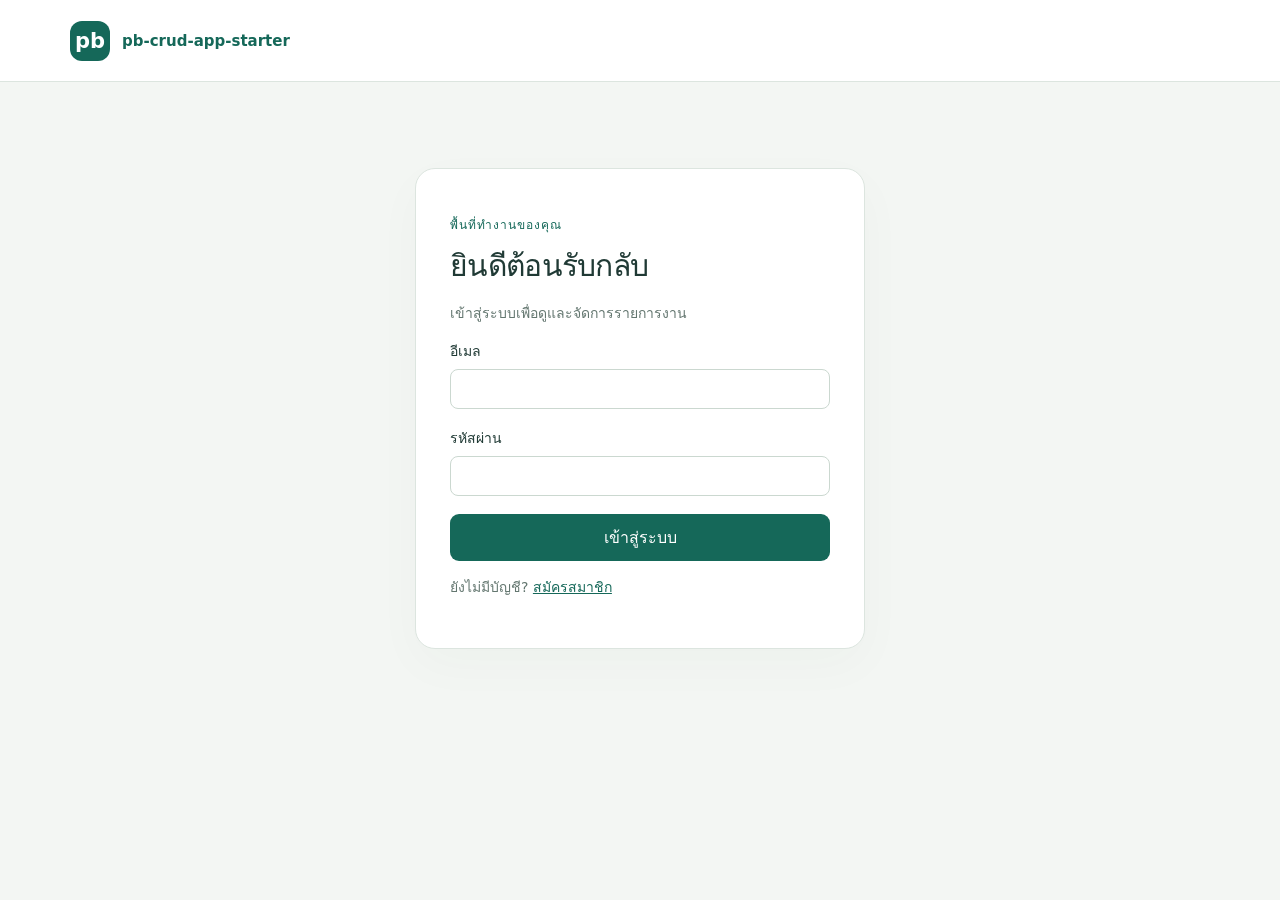
==== public/index.html @ 2cec5b7f "Initial commit" ====
<!doctype html>
<html lang="th">
<head>
  <meta charset="utf-8"><meta name="viewport" content="width=device-width, initial-scale=1">
  <meta name="theme-color" content="#156859"><title>รายการงาน · pb-crud-app-starter</title>
  <link rel="stylesheet" href="styles.css?v=202609191219">
  <script src="config.js?v=202609191219" defer></script>
  <script src="api.js?v=202609191219" defer></script>
  <script src="app.js?v=202609191219" defer></script>
</head>
<body>
  <header class="topbar"><a class="brand" href="./"><span class="mark">pb</span><span data-app-name>pb-crud-app-starter</span></a><div id="account" hidden><span id="account-name"></span><button id="logout" class="quiet">ออกจากระบบ</button></div></header>
  <main>
    <section id="login-panel" class="auth-card">
      <p class="eyebrow">พื้นที่ทำงานของคุณ</p><h1>ยินดีต้อนรับกลับ</h1><p class="muted">เข้าสู่ระบบเพื่อดูและจัดการรายการงาน</p>
      <form id="login-form">
        <label>อีเมล<input name="identity" type="email" autocomplete="username" required></label>
        <label>รหัสผ่าน<input name="password" type="password" autocomplete="current-password" required></label>
        <p id="login-error" class="error" role="alert"></p><button type="submit">เข้าสู่ระบบ</button>
      </form><p class="muted">ยังไม่มีบัญชี? <a href="register.html">สมัครสมาชิก</a></p>
    </section>
    <section id="workspace" hidden>
      <nav aria-label="เมนูหลัก"><button id="items-tab" class="selected" aria-pressed="true">รายการงาน</button><button id="users-tab" class="quiet" aria-pressed="false" hidden>จัดการสมาชิก</button></nav>
      <div class="page-heading"><div><p class="eyebrow">พื้นที่ทำงาน</p><h1 id="page-title">รายการงาน</h1><p id="page-description" class="muted">เก็บรายละเอียด ติดตามสถานะ และจัดการงานในที่เดียว</p></div><button id="add-case-button">+ เพิ่มรายการ</button></div>
      <section class="panel">
        <form id="search-form" class="toolbar" role="search"><label class="search-label"><span class="sr-only">ค้นหา</span><input id="search" type="search" placeholder="ค้นหาชื่อหรือรายละเอียด…" maxlength="200"></label><label id="status-filter-label"><span class="sr-only">สถานะ</span><select id="status-filter"><option value="">ทุกสถานะ</option value="todo">รอดำเนินการ</option><option value="doing">กำลังดำเนินการ</option><option value="done">เสร็จแล้ว</option></select></label><button class="secondary" type="submit">ค้นหา</button></form>
        <p id="list-message" class="list-message" role="status"></p>
        <div id="records" class="records"></div>
        <footer class="pagination"><span id="page-info"></span><div><button id="previous" class="secondary">ก่อนหน้า</button><button id="next" class="secondary">ถัดไป</button></div></footer>
      </section><p id="notice" class="notice" role="status" aria-live="polite"></p>
    </section>
  </main>
  <dialog id="item-dialog" aria-labelledby="item-dialog-title"><form id="item-form">
    <div class="dialog-heading"><h2 id="item-dialog-title">เพิ่มรายการ</h2><button type="button" class="quiet" data-close="item-dialog" aria-label="ปิด">✕</button></div>
    <fieldset id="item-fields"><label>ชื่อรายการ<input name="title" maxlength="200" required></label><div class="form-grid"><label>จำนวน<input name="quantity" type="number" min="0" max="1000000" step="1" value="1" required></label><label>วันที่กำหนด<input name="due_date" type="date" min="0001-01-01" max="9999-12-31" required></label></div><label>สถานะ<select name="status"><option value="todo">รอดำเนินการ</option><option value="doing">กำลังดำเนินการ</option><option value="done">เสร็จแล้ว</option></select></label><label>รายละเอียด<textarea name="description" rows="5" maxlength="4000"></textarea></label></fieldset>
    <p id="item-error" class="error" role="alert"></p><div class="dialog-actions"><button type="button" class="secondary" data-close="item-dialog">ปิด</button><button id="save-item" type="submit">บันทึก</button></div>
  </form></dialog>
  <dialog id="user-dialog" aria-labelledby="user-dialog-title"><form id="user-form"><div class="dialog-heading"><h2 id="user-dialog-title">แก้ไขสมาชิก</h2><button type="button" class="quiet" data-close="user-dialog" aria-label="ปิด">✕</button></div><label>ชื่อที่แสดง<input name="name" maxlength="120" required></label><label>สิทธิ์<select name="role"><option value="viewer">ผู้ชม (viewer)</option><option value="editor">ผู้แก้ไข (editor)</option><option value="admin">ผู้ดูแล (admin)</option></select></label><label class="checkbox"><input name="active" type="checkbox">เปิดใช้งานบัญชี</label><p class="muted">ผู้ดูแลจัดการบัญชีอื่นได้ ส่วนบัญชีของตนเองจัดการผ่าน PocketBase dashboard</p><p id="user-error" class="error" role="alert"></p><div class="dialog-actions"><button type="button" class="secondary" data-close="user-dialog">ยกเลิก</button><button type="submit">บันทึกสมาชิก</button></div></form></dialog>
  <dialog id="delete-dialog" aria-labelledby="delete-title"><form id="delete-form"><h2 id="delete-title">ลบรายการนี้?</h2><p id="delete-name"></p><p class="muted">เมื่อลบแล้วจะไม่สามารถกู้คืนผ่านหน้าเว็บได้</p><p id="delete-error" class="error" role="alert"></p><div class="dialog-actions"><button type="button" class="secondary" data-close="delete-dialog">ยกเลิก</button><button class="danger" type="submit">ยืนยันการลบ</button></div></form></dialog>
</body></html>
---- public/styles.css ----
:root{font-family:"Leelawadee UI",Tahoma,system-ui,sans-serif;color:#203a35;background:#f3f6f3;font-synthesis:none;--green:#156859;--muted:#647770;--line:#dce5df}
*{box-sizing:border-box}body{margin:0}button,input,select,textarea{font:inherit}button,a,input,select,textarea{-webkit-tap-highlight-color:transparent}button{border:1px solid transparent;background:var(--green);color:white;border-radius:9px;padding:10px 17px;cursor:pointer;font-weight:600;min-height:44px}button:hover{filter:brightness(.94)}button:disabled{opacity:.45;cursor:not-allowed}button:focus-visible,a:focus-visible,input:focus-visible,select:focus-visible,textarea:focus-visible{outline:3px solid #69b8a4;outline-offset:3px}a{color:var(--green)}[hidden]{display:none!important}.topbar{background:#fff;border-bottom:1px solid var(--line);min-height:82px;display:flex;justify-content:space-between;align-items:center;gap:20px;padding:16px max(24px,calc((100vw - 1140px)/2))}.brand{display:flex;align-items:center;gap:12px;text-decoration:none;font-weight:700;font-size:15px;overflow-wrap:anywhere}.mark{background:var(--green);color:#fff;display:grid;place-items:center;width:40px;height:40px;border-radius:12px;flex-shrink:0;font-size:21px}.topbar #account{display:flex;align-items:center;gap:18px;font-size:13px}main{max-width:1140px;margin:0 auto;padding:36px 24px 60px}.auth-card{max-width:450px;margin:50px auto;background:white;border:1px solid var(--line);border-radius:20px;padding:34px;box-shadow:0 16px 50px #193e3007}h1{font-size:30px;letter-spacing:-.7px;line-height:1.35;margin:7px 0 10px}h2{font-size:22px;margin:0}.eyebrow{font-size:12px;font-weight:700;color:var(--green);letter-spacing:1px}.muted{color:var(--muted);font-size:14px;line-height:1.8}label{display:flex;flex-direction:column;gap:7px;font-size:14px;font-weight:600}form{display:grid;gap:18px}input,select,textarea{width:100%;min-width:0;border:1px solid #cbd8d0;background:white;border-radius:8px;padding:11px 12px;color:#203a35}textarea{resize:vertical}.error{color:#a32e3d;font-size:14px;line-height:1.6;margin:0}.error:empty{display:none}nav{display:flex;gap:8px;margin-bottom:34px}.quiet{background:transparent;color:var(--muted)}.selected{background:#deede5;color:#155745}.secondary{background:white;border-color:var(--line);color:#30574c}.danger{background:#a6323e}.page-heading{display:flex;justify-content:space-between;align-items:center;gap:24px;margin-bottom:24px}.page-heading p{margin:0}.panel{border:1px solid var(--line);background:white;border-radius:16px;overflow:hidden}.toolbar{display:flex;gap:12px;padding:22px;border-bottom:1px solid var(--line)}.search-label{flex:1}.toolbar select{min-height:44px}.list-message{margin:0;padding:0 22px;color:var(--muted);font-size:14px}.list-message:not(:empty){padding:26px 22px}.record{display:grid;grid-template-columns:minmax(0,1fr) 130px 150px;gap:20px;align-items:center;padding:22px;border-bottom:1px solid #edf1ed}.record:last-child{border-bottom:0}.record-title{font-size:16px;overflow-wrap:anywhere;margin:0 0 8px;font-weight:600}.record-meta{color:var(--muted);font-size:12px;line-height:1.7;overflow-wrap:anywhere}.record-actions{display:flex;gap:6px;justify-content:flex-end}.record-actions button{font-size:12px;padding:7px 11px}.badge{display:inline-block;font-size:12px;border-radius:6px;padding:6px 10px;background:#f0f3f1;color:#4f645b;width:fit-content}.badge.doing{background:#fff1d9;color:#8c611b}.badge.done,.badge.admin{background:#e2f1e9;color:#26654d}.badge.off{background:#f9e5e8;color:#9e3546}.pagination{display:flex;justify-content:space-between;align-items:center;gap:12px;border-top:1px solid var(--line);padding:18px 22px;color:var(--muted);font-size:13px}.pagination>div{display:flex;gap:8px}.notice{color:var(--green);font-size:14px}dialog{width:min(560px,calc(100% - 32px));max-height:calc(100dvh - 32px);border:1px solid var(--line);padding:28px;border-radius:18px;color:inherit;box-shadow:0 30px 100px #102b3c33}dialog::backdrop{background:#153d345c;backdrop-filter:blur(3px)}.dialog-heading,.dialog-actions{display:flex;align-items:center;justify-content:space-between;gap:12px}.dialog-actions{justify-content:flex-end;margin-top:8px}fieldset{display:grid;gap:18px;border:0;padding:0;margin:0;min-width:0}.form-grid{display:grid;grid-template-columns:1fr 1fr;gap:18px}.checkbox{flex-direction:row;align-items:center}.checkbox input{width:18px;height:18px}.sr-only,.honeypot{position:absolute;width:1px;height:1px;overflow:hidden;clip-path:inset(50%);white-space:nowrap}.success{padding:20px;background:#e7f4ec;border-radius:10px;line-height:1.8}
@media(max-width:650px){.topbar{padding:16px;align-items:flex-start;flex-wrap:wrap;gap:12px}.topbar #account{width:100%;justify-content:space-between;gap:8px}main{padding:24px 16px 40px}.auth-card{margin:15px auto;padding:26px 22px}h1{font-size:26px}.page-heading{align-items:flex-start;flex-direction:column;gap:18px}.page-heading>button{width:100%}.toolbar{padding:16px;flex-wrap:wrap;gap:8px}.search-label{flex-basis:100%}.toolbar>label:not(.search-label){flex:1}.record{padding:18px 16px;grid-template-columns:minmax(0,1fr) auto;gap:14px}.record-actions{grid-column:1/-1;justify-content:flex-start}.pagination{padding:16px;flex-wrap:wrap;font-size:12px}.form-grid{grid-template-columns:1fr}dialog{padding:22px}nav{margin-bottom:24px}}
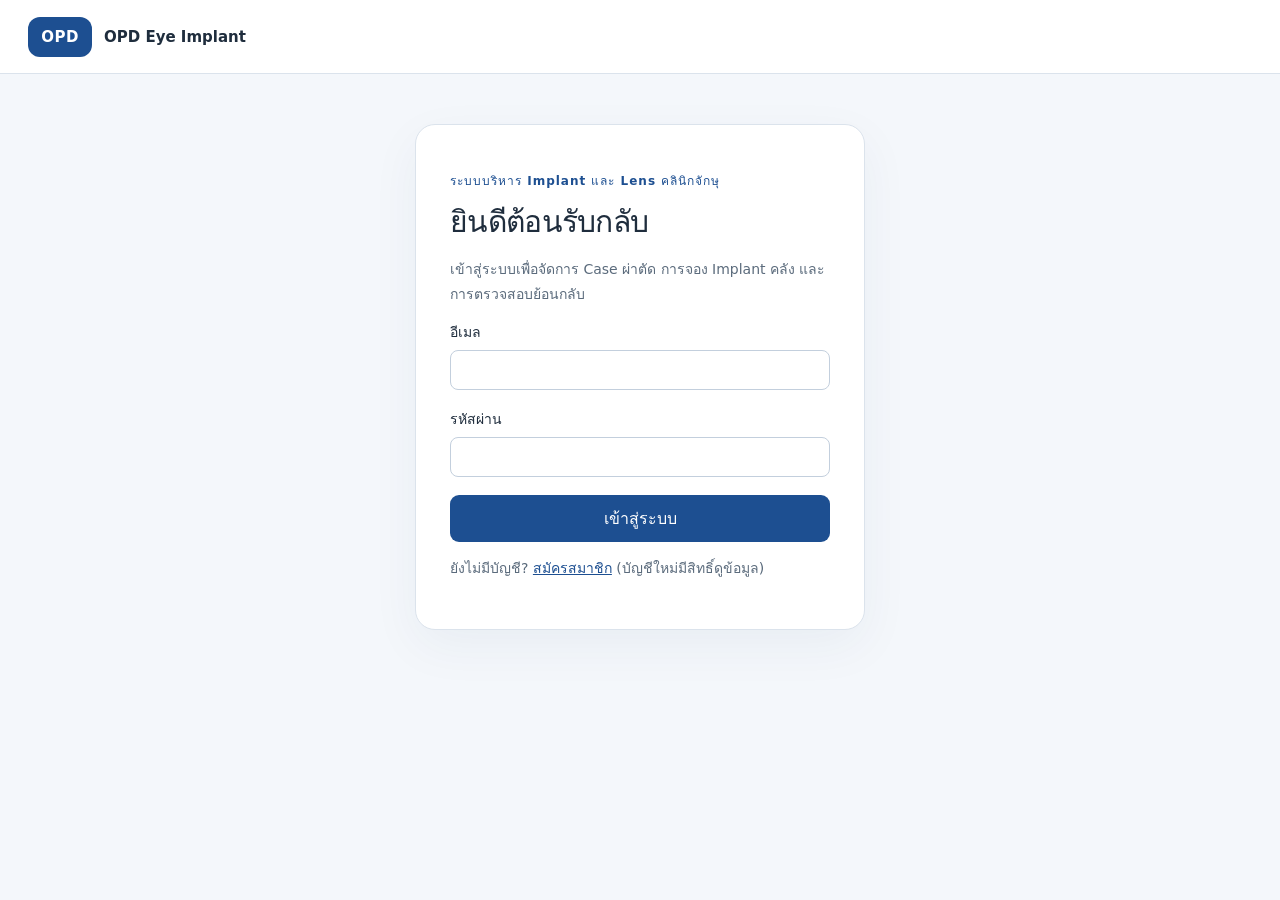
==== commit 2d1ceea3: "Build OPD eye implant & lens management system on starter base - New migration: 10 clinical collecti" ====
--- a/public/index.html
+++ b/public/index.html
@@ -2,39 +2,194 @@
 <html lang="th">
 <head>
   <meta charset="utf-8"><meta name="viewport" content="width=device-width, initial-scale=1">
-  <meta name="theme-color" content="#156859"><title>รายการงาน · pb-crud-app-starter</title>
-  <link rel="stylesheet" href="styles.css?v=202609191219">
-  <script src="config.js?v=202609191219" defer></script>
-  <script src="api.js?v=202609191219" defer></script>
-  <script src="app.js?v=202609191219" defer></script>
+  <meta name="theme-color" content="#1d4f91"><title>OPD Eye Implant &amp; Lens Management</title>
+  <link rel="stylesheet" href="styles.css?v=202609231903">
+  <script src="config.js?v=202609231903" defer></script>
+  <script src="api.js?v=202609231903" defer></script>
+  <script src="ui.js?v=202609231903" defer></script>
+  <script src="members.js?v=202609231903" defer></script>
+  <script src="masters.js?v=202609231903" defer></script>
+  <script src="cases.js?v=202609231903" defer></script>
+  <script src="reservations.js?v=202609231903" defer></script>
+  <script src="inventory.js?v=202609231903" defer></script>
+  <script src="usage.js?v=202609231903" defer></script>
+  <script src="app.js?v=202609231903" defer></script>
 </head>
 <body>
-  <header class="topbar"><a class="brand" href="./"><span class="mark">pb</span><span data-app-name>pb-crud-app-starter</span></a><div id="account" hidden><span id="account-name"></span><button id="logout" class="quiet">ออกจากระบบ</button></div></header>
+  <header class="topbar">
+    <button id="menu-toggle" class="quiet" type="button" aria-label="เปิดเมนูหลัก" hidden>☰</button>
+    <a class="brand" href="./"><span class="mark">OPD</span><span data-app-name>OPD Eye Implant</span></a>
+    <div id="account" hidden><span id="account-name"></span><button id="logout" class="quiet" type="button">ออกจากระบบ</button></div>
+  </header>
   <main>
     <section id="login-panel" class="auth-card">
-      <p class="eyebrow">พื้นที่ทำงานของคุณ</p><h1>ยินดีต้อนรับกลับ</h1><p class="muted">เข้าสู่ระบบเพื่อดูและจัดการรายการงาน</p>
+      <p class="eyebrow">ระบบบริหาร Implant และ Lens คลินิกจักษุ</p><h1>ยินดีต้อนรับกลับ</h1><p class="muted">เข้าสู่ระบบเพื่อจัดการ Case ผ่าตัด การจอง Implant คลัง และการตรวจสอบย้อนกลับ</p>
       <form id="login-form">
         <label>อีเมล<input name="identity" type="email" autocomplete="username" required></label>
         <label>รหัสผ่าน<input name="password" type="password" autocomplete="current-password" required></label>
         <p id="login-error" class="error" role="alert"></p><button type="submit">เข้าสู่ระบบ</button>
-      </form><p class="muted">ยังไม่มีบัญชี? <a href="register.html">สมัครสมาชิก</a></p>
+      </form><p class="muted">ยังไม่มีบัญชี? <a href="register.html">สมัครสมาชิก</a> (บัญชีใหม่มีสิทธิ์ดูข้อมูล)</p>
     </section>
-    <section id="workspace" hidden>
-      <nav aria-label="เมนูหลัก"><button id="items-tab" class="selected" aria-pressed="true">รายการงาน</button><button id="users-tab" class="quiet" aria-pressed="false" hidden>จัดการสมาชิก</button></nav>
-      <div class="page-heading"><div><p class="eyebrow">พื้นที่ทำงาน</p><h1 id="page-title">รายการงาน</h1><p id="page-description" class="muted">เก็บรายละเอียด ติดตามสถานะ และจัดการงานในที่เดียว</p></div><button id="add-case-button">+ เพิ่มรายการ</button></div>
-      <section class="panel">
-        <form id="search-form" class="toolbar" role="search"><label class="search-label"><span class="sr-only">ค้นหา</span><input id="search" type="search" placeholder="ค้นหาชื่อหรือรายละเอียด…" maxlength="200"></label><label id="status-filter-label"><span class="sr-only">สถานะ</span><select id="status-filter"><option value="">ทุกสถานะ</option value="todo">รอดำเนินการ</option><option value="doing">กำลังดำเนินการ</option><option value="done">เสร็จแล้ว</option></select></label><button class="secondary" type="submit">ค้นหา</button></form>
-        <p id="list-message" class="list-message" role="status"></p>
-        <div id="records" class="records"></div>
-        <footer class="pagination"><span id="page-info"></span><div><button id="previous" class="secondary">ก่อนหน้า</button><button id="next" class="secondary">ถัดไป</button></div></footer>
-      </section><p id="notice" class="notice" role="status" aria-live="polite"></p>
-    </section>
+    <div id="workspace" class="layout" hidden>
+      <div id="nav-backdrop" class="nav-backdrop" hidden></div>
+      <aside id="sidebar" class="sidebar" aria-label="เมนูหลัก">
+        <p class="nav-group">ภาพรวม</p>
+        <button class="nav-item selected" data-view="dashboard" type="button" aria-pressed="true">📊 แดชบอร์ด</button>
+        <p class="nav-group">งานผ่าตัด</p>
+        <button class="nav-item" data-view="cases" type="button" aria-pressed="false">🗓️ ตารางผ่าตัด</button>
+        <button class="nav-item" data-view="reservations" type="button" aria-pressed="false">🔖 การจอง Implant</button>
+        <button class="nav-item" data-view="usage" type="button" aria-pressed="false">🔎 การใช้งาน &amp; Traceability</button>
+        <p class="nav-group">คลัง</p>
+        <button class="nav-item" data-view="inventory" type="button" aria-pressed="false">📦 คลัง &amp; Stock</button>
+        <p class="nav-group">การตั้งค่า</p>
+        <button class="nav-item" data-view="masters" type="button" aria-pressed="false">🗂️ ข้อมูลหลัก</button>
+        <button class="nav-item" data-view="members" id="members-nav" type="button" aria-pressed="false" hidden>👥 จัดการสมาชิก</button>
+      </aside>
+      <div class="content">
+        <div class="page-heading"><div><p class="eyebrow" id="page-eyebrow">ภาพรวมระบบ</p><h1 id="page-title">แดชบอร์ด</h1><p id="page-description" class="muted">สถานะ Case คลัง และสิ่งที่ต้องดำเนินการวันนี้</p></div><button id="add-case-button" hidden type="button">+ เพิ่ม Case ผ่าตัด</button></div>
+        <section class="view" id="view-dashboard" aria-label="แดชบอร์ด"></section>
+        <section class="view" id="view-cases" aria-label="ตารางผ่าตัด"></section>
+        <section class="view" id="view-reservations" aria-label="การจอง Implant"></section>
+        <section class="view" id="view-inventory" aria-label="คลังและ Stock"></section>
+        <section class="view" id="view-usage" aria-label="การใช้งานและ Traceability"></section>
+        <section class="view" id="view-masters" aria-label="ข้อมูลหลัก"></section>
+        <section class="view" id="view-members" aria-label="จัดการสมาชิก"></section>
+      </div>
+    </div>
   </main>
-  <dialog id="item-dialog" aria-labelledby="item-dialog-title"><form id="item-form">
-    <div class="dialog-heading"><h2 id="item-dialog-title">เพิ่มรายการ</h2><button type="button" class="quiet" data-close="item-dialog" aria-label="ปิด">✕</button></div>
-    <fieldset id="item-fields"><label>ชื่อรายการ<input name="title" maxlength="200" required></label><div class="form-grid"><label>จำนวน<input name="quantity" type="number" min="0" max="1000000" step="1" value="1" required></label><label>วันที่กำหนด<input name="due_date" type="date" min="0001-01-01" max="9999-12-31" required></label></div><label>สถานะ<select name="status"><option value="todo">รอดำเนินการ</option><option value="doing">กำลังดำเนินการ</option><option value="done">เสร็จแล้ว</option></select></label><label>รายละเอียด<textarea name="description" rows="5" maxlength="4000"></textarea></label></fieldset>
-    <p id="item-error" class="error" role="alert"></p><div class="dialog-actions"><button type="button" class="secondary" data-close="item-dialog">ปิด</button><button id="save-item" type="submit">บันทึก</button></div>
+  <p id="notice" class="notice" role="status" aria-live="polite"></p>
+
+  <dialog id="case-dialog" aria-labelledby="case-dialog-title"><form id="case-form">
+    <div class="dialog-heading"><h2 id="case-dialog-title">เพิ่ม Case ผ่าตัด</h2><button type="button" class="quiet" data-close="case-dialog" aria-label="ปิด">✕</button></div>
+    <fieldset id="case-fields">
+      <div class="field-row"><label class="grow">ผู้ป่วย (HN)<select name="patient" id="case-patient" required></select></label><button type="button" class="secondary" id="case-new-patient">+ ผู้ป่วยใหม่</button></div>
+      <div class="form-grid">
+        <label>วันผ่าตัด *<input name="surgery_date" type="date" min="0001-01-01" max="9999-12-31" data-locked="1" required></label>
+        <label>เวลา<input name="surgery_time" type="time" placeholder="HH:MM"></label>
+      </div>
+      <div class="form-grid">
+        <label>ตาข้างที่ผ่าตัด * (เลือกจากรายการเท่านั้น)<select name="eye" data-locked="1" required><option value="">— เลือกตาข้างที่ผ่าตัด —</option><option value="od">ตาขวา (OD)</option><option value="os">ตาซ้าย (OS)</option><option value="ou">ทั้งสองข้าง (OU)</option></select></label>
+        <label>ความสำคัญ<select name="priority"><option value="normal">ปกติ</option><option value="urgent">ด่วน</option></select></label>
+      </div>
+      <label>ศัลยแพทย์<select name="surgeon" data-locked="1"></select></label>
+      <label>หัตถการ<select name="procedure" data-locked="1"></select></label>
+      <div class="form-grid">
+        <label>ห้องผ่าตัด<input name="or_room" maxlength="40" placeholder="เช่น OR1"></label>
+        <label>การวินิจฉัย<input name="diagnosis" maxlength="500"></label>
+      </div>
+      <label>บันทึกเพิ่มเติม<textarea name="notes" rows="3" maxlength="2000"></textarea></label>
+      <p class="muted" id="case-lock-note" hidden>🔒 Case นี้ยืนยันแล้ว แก้ไขข้อมูลสำคัญไม่ได้ (ผู้ป่วย/ตา/วันผ่าตัด/ศัลยแพทย์/หัตถการ) หากต้องการเปลี่ยน กรุณายกเลิก Case แล้วสร้างใหม่</p>
+    </fieldset>
+    <p id="case-error" class="error" role="alert"></p>
+    <div class="dialog-actions"><button type="button" class="secondary" data-close="case-dialog">ปิด</button><button id="save-case" type="submit">บันทึก Case</button></div>
   </form></dialog>
-  <dialog id="user-dialog" aria-labelledby="user-dialog-title"><form id="user-form"><div class="dialog-heading"><h2 id="user-dialog-title">แก้ไขสมาชิก</h2><button type="button" class="quiet" data-close="user-dialog" aria-label="ปิด">✕</button></div><label>ชื่อที่แสดง<input name="name" maxlength="120" required></label><label>สิทธิ์<select name="role"><option value="viewer">ผู้ชม (viewer)</option><option value="editor">ผู้แก้ไข (editor)</option><option value="admin">ผู้ดูแล (admin)</option></select></label><label class="checkbox"><input name="active" type="checkbox">เปิดใช้งานบัญชี</label><p class="muted">ผู้ดูแลจัดการบัญชีอื่นได้ ส่วนบัญชีของตนเองจัดการผ่าน PocketBase dashboard</p><p id="user-error" class="error" role="alert"></p><div class="dialog-actions"><button type="button" class="secondary" data-close="user-dialog">ยกเลิก</button><button type="submit">บันทึกสมาชิก</button></div></form></dialog>
-  <dialog id="delete-dialog" aria-labelledby="delete-title"><form id="delete-form"><h2 id="delete-title">ลบรายการนี้?</h2><p id="delete-name"></p><p class="muted">เมื่อลบแล้วจะไม่สามารถกู้คืนผ่านหน้าเว็บได้</p><p id="delete-error" class="error" role="alert"></p><div class="dialog-actions"><button type="button" class="secondary" data-close="delete-dialog">ยกเลิก</button><button class="danger" type="submit">ยืนยันการลบ</button></div></form></dialog>
-</body></html>
+
+  <dialog id="reservation-dialog" aria-labelledby="reservation-dialog-title"><form id="reservation-form">
+    <div class="dialog-heading"><h2 id="reservation-dialog-title">จอง Implant สำหรับ Case</h2><button type="button" class="quiet" data-close="reservation-dialog" aria-label="ปิด">✕</button></div>
+    <fieldset id="reservation-fields">
+      <p id="reservation-case-info" class="case-info"></p>
+      <label>Implant *<select name="implant" id="reservation-implant" required></select></label>
+      <div id="reservation-stock-info" class="stock-info" hidden></div>
+      <div class="form-grid">
+        <label>จำนวน<input name="quantity" type="number" min="1" max="100" step="1" value="1" required></label>
+        <span></span>
+      </div>
+      <p class="muted">ระบบจะบันทึก Power/Cylinder จาก Implant master ณ วันที่จอง การตรวจสอบ 2 คนและการยืนยันทำในหน้า "การจอง Implant"</p>
+    </fieldset>
+    <p id="reservation-error" class="error" role="alert"></p>
+    <div class="dialog-actions"><button type="button" class="secondary" data-close="reservation-dialog">ปิด</button><button id="save-reservation" type="submit">สร้างการจอง</button></div>
+  </form></dialog>
+
+  <dialog id="verify-dialog" aria-labelledby="verify-dialog-title"><form id="verify-form">
+    <div class="dialog-heading"><h2 id="verify-dialog-title">ตรวจสอบก่อนใช้งาน</h2><button type="button" class="quiet" data-close="verify-dialog" aria-label="ปิด">✕</button></div>
+    <p id="verify-stage" class="eyebrow"></p>
+    <div id="verify-summary" class="verify-summary"></div>
+    <p class="muted">โปรดตรวจสอบว่าข้อมูลข้างต้นถูกต้องทุกข้อ โดยเฉพาะ ผู้ป่วย · HN · ตาข้างที่ผ่าตัด · Implant · Model · Power · Cylinder ก่อนบันทึกการตรวจสอบ</p>
+    <p id="verify-error" class="error" role="alert"></p>
+    <div class="dialog-actions"><button type="button" class="secondary" data-close="verify-dialog">ปิด</button><button type="submit" id="verify-submit">บันทึกการตรวจสอบ</button></div>
+  </form></dialog>
+
+  <dialog id="confirm-dialog" aria-labelledby="confirm-dialog-title"><form id="confirm-form">
+    <div class="dialog-heading"><h2 id="confirm-dialog-title">ยืนยันการจอง Implant</h2><button type="button" class="quiet" data-close="confirm-dialog" aria-label="ปิด">✕</button></div>
+    <div id="confirm-summary" class="verify-summary"></div>
+    <label>เลือก Lot ที่จะ Reserve<select name="lot" id="confirm-lot"></select></label>
+    <p class="muted" id="confirm-lot-hint">เลือก "ให้ระบบเลือกอัตโนมัติ" เพื่อจองจาก Lot ที่ใกล้หมดอายุที่สุดที่ยังใช้ได้</p>
+    <fieldset class="checklist">
+      <legend>FINAL IMPLANT SAFETY CHECK — ต้องครบทุกข้อจึงยืนยันได้</legend>
+      <label class="checkbox"><input type="checkbox" class="safety-check">ผู้ป่วยถูกต้อง (Correct Patient)</label>
+      <label class="checkbox"><input type="checkbox" class="safety-check">HN ถูกต้อง (Correct HN)</label>
+      <label class="checkbox"><input type="checkbox" class="safety-check">ตาข้างที่ผ่าตัดถูกต้อง (Correct Eye)</label>
+      <label class="checkbox"><input type="checkbox" class="safety-check">หัตถการถูกต้อง (Correct Surgery)</label>
+      <label class="checkbox"><input type="checkbox" class="safety-check">Implant ถูกต้อง (Correct Implant)</label>
+      <label class="checkbox"><input type="checkbox" class="safety-check">Model ถูกต้อง (Correct Model)</label>
+      <label class="checkbox"><input type="checkbox" class="safety-check">Power ถูกต้อง (Correct Power)</label>
+      <label class="checkbox"><input type="checkbox" class="safety-check">Cylinder ถูกต้อง (Correct Cylinder)</label>
+      <label class="checkbox"><input type="checkbox" class="safety-check">Axis ถูกต้อง (Correct Axis)</label>
+      <label class="checkbox"><input type="checkbox" class="safety-check">Stock เพียงพอ (Stock Available)</label>
+      <label class="checkbox"><input type="checkbox" class="safety-check">ยังไม่หมดอายุ (Expiry Valid)</label>
+      <label class="checkbox"><input type="checkbox" class="safety-check">ผ่านการตรวจสอบ 2 คน (Two-Person Verified)</label>
+    </fieldset>
+    <p id="confirm-error" class="error" role="alert"></p>
+    <div class="dialog-actions"><button type="button" class="secondary" data-close="confirm-dialog">ปิด</button><button type="submit" id="confirm-submit">ยืนยันการจองและ Reserve Stock</button></div>
+  </form></dialog>
+
+  <dialog id="use-dialog" aria-labelledby="use-dialog-title"><form id="use-form">
+    <div class="dialog-heading"><h2 id="use-dialog-title">บันทึกการใช้ Implant</h2><button type="button" class="quiet" data-close="use-dialog" aria-label="ปิด">✕</button></div>
+    <div id="use-summary" class="verify-summary"></div>
+    <fieldset id="use-fields">
+      <div class="form-grid">
+        <label>Power ที่ใช้จริง<input name="power" maxlength="40" placeholder="เช่น +22.0 D"></label>
+        <label>Serial ที่ใช้จริง<input name="serial" maxlength="100"></label>
+      </div>
+      <label>หมายเหตุ<textarea name="remark" rows="2" maxlength="1000"></textarea></label>
+      <p class="muted">การบันทึกจะตัด Stock จริง ปล่อยการจอง และสร้างข้อมูล Traceability ถาวร</p>
+    </fieldset>
+    <p id="use-error" class="error" role="alert"></p>
+    <div class="dialog-actions"><button type="button" class="secondary" data-close="use-dialog">ปิด</button><button type="submit" id="use-submit">ยืนยันการใช้ Implant</button></div>
+  </form></dialog>
+
+  <dialog id="receive-dialog" aria-labelledby="receive-dialog-title"><form id="receive-form">
+    <div class="dialog-heading"><h2 id="receive-dialog-title">รับ Implant เข้าคลัง</h2><button type="button" class="quiet" data-close="receive-dialog" aria-label="ปิด">✕</button></div>
+    <fieldset id="receive-fields">
+      <label>Implant *<select name="implant" id="receive-implant" required></select></label>
+      <div class="form-grid">
+        <label>Lot<input name="lot" maxlength="100" placeholder="เช่น L2609A"></label>
+        <label>Serial<input name="serial" maxlength="100"></label>
+      </div>
+      <div class="form-grid">
+        <label>วันหมดอายุ<input name="expiry" type="date" min="0001-01-01" max="9999-12-31"></label>
+        <label>จำนวนที่รับ *<input name="quantity" type="number" min="1" max="1000000" step="1" value="1" required></label>
+      </div>
+      <label>ที่ตั้ง (ตู้/ชั้น)<input name="location" maxlength="100" placeholder="เช่น ตู้แช่ A1"></label>
+      <p class="muted">หากรับ Lot เดิมซ้ำ (Lot/Serial/วันหมดอายุตรงกัน) ระบบจะรวมจำนวนเข้าแถวเดิม</p>
+    </fieldset>
+    <p id="receive-error" class="error" role="alert"></p>
+    <div class="dialog-actions"><button type="button" class="secondary" data-close="receive-dialog">ปิด</button><button type="submit" id="receive-submit">รับเข้าคลัง</button></div>
+  </form></dialog>
+
+  <dialog id="cancel-dialog" aria-labelledby="cancel-dialog-title"><form id="cancel-form">
+    <div class="dialog-heading"><h2 id="cancel-dialog-title">ยกเลิกรายการ</h2><button type="button" class="quiet" data-close="cancel-dialog" aria-label="ปิด">✕</button></div>
+    <p id="cancel-message"></p>
+    <label>เหตุผลในการยกเลิก *<textarea name="reason" rows="3" maxlength="500" required></textarea></label>
+    <p class="muted" id="cancel-note">การยกเลิกการจองที่ยืนยันแล้วจะคืน Stock ที่ Reserve ไว้กลับเข้าคลังทันที</p>
+    <p id="cancel-error" class="error" role="alert"></p>
+    <div class="dialog-actions"><button type="button" class="secondary" data-close="cancel-dialog">ปิด</button><button type="submit" class="danger" id="cancel-submit">ยืนยันการยกเลิก</button></div>
+  </form></dialog>
+
+  <dialog id="user-dialog" aria-labelledby="user-dialog-title"><form id="user-form">
+    <div class="dialog-heading"><h2 id="user-dialog-title">แก้ไขสมาชิก</h2><button type="button" class="quiet" data-close="user-dialog" aria-label="ปิด">✕</button></div>
+    <label>ชื่อที่แสดง<input name="name" maxlength="120" required></label>
+    <label>สิทธิ์<select name="role"><option value="viewer">ผู้ชม (viewer)</option><option value="editor">ผู้แก้ไข (editor)</option><option value="admin">ผู้ดูแล (admin)</option></select></label>
+    <label class="checkbox"><input name="active" type="checkbox">เปิดใช้งานบัญชี</label>
+    <p class="muted">ผู้ดูแลจัดการบัญชีอื่นได้ ส่วนบัญชีของตนเองจัดการผ่าน PocketBase dashboard</p>
+    <p id="user-error" class="error" role="alert"></p>
+    <div class="dialog-actions"><button type="button" class="secondary" data-close="user-dialog">ยกเลิก</button><button type="submit">บันทึกสมาชิก</button></div>
+  </form></dialog>
+
+  <dialog id="delete-dialog" aria-labelledby="delete-title"><form id="delete-form">
+    <h2 id="delete-title">ลบรายการนี้?</h2><p id="delete-name"></p><p class="muted" id="delete-note">เมื่อลบแล้วจะไม่สามารถกู้คืนผ่านหน้าเว็บได้</p>
+    <p id="delete-error" class="error" role="alert"></p>
+    <div class="dialog-actions"><button type="button" class="secondary" data-close="delete-dialog">ยกเลิก</button><button class="danger" type="submit">ยืนยันการลบ</button></div>
+  </form></dialog>
+</body>
+</html>
--- a/public/styles.css
+++ b/public/styles.css
@@ -1,3 +1,283 @@
-:root{font-family:"Leelawadee UI",Tahoma,system-ui,sans-serif;color:#203a35;background:#f3f6f3;font-synthesis:none;--green:#156859;--muted:#647770;--line:#dce5df}
-*{box-sizing:border-box}body{margin:0}button,input,select,textarea{font:inherit}button,a,input,select,textarea{-webkit-tap-highlight-color:transparent}button{border:1px solid transparent;background:var(--green);color:white;border-radius:9px;padding:10px 17px;cursor:pointer;font-weight:600;min-height:44px}button:hover{filter:brightness(.94)}button:disabled{opacity:.45;cursor:not-allowed}button:focus-visible,a:focus-visible,input:focus-visible,select:focus-visible,textarea:focus-visible{outline:3px solid #69b8a4;outline-offset:3px}a{color:var(--green)}[hidden]{display:none!important}.topbar{background:#fff;border-bottom:1px solid var(--line);min-height:82px;display:flex;justify-content:space-between;align-items:center;gap:20px;padding:16px max(24px,calc((100vw - 1140px)/2))}.brand{display:flex;align-items:center;gap:12px;text-decoration:none;font-weight:700;font-size:15px;overflow-wrap:anywhere}.mark{background:var(--green);color:#fff;display:grid;place-items:center;width:40px;height:40px;border-radius:12px;flex-shrink:0;font-size:21px}.topbar #account{display:flex;align-items:center;gap:18px;font-size:13px}main{max-width:1140px;margin:0 auto;padding:36px 24px 60px}.auth-card{max-width:450px;margin:50px auto;background:white;border:1px solid var(--line);border-radius:20px;padding:34px;box-shadow:0 16px 50px #193e3007}h1{font-size:30px;letter-spacing:-.7px;line-height:1.35;margin:7px 0 10px}h2{font-size:22px;margin:0}.eyebrow{font-size:12px;font-weight:700;color:var(--green);letter-spacing:1px}.muted{color:var(--muted);font-size:14px;line-height:1.8}label{display:flex;flex-direction:column;gap:7px;font-size:14px;font-weight:600}form{display:grid;gap:18px}input,select,textarea{width:100%;min-width:0;border:1px solid #cbd8d0;background:white;border-radius:8px;padding:11px 12px;color:#203a35}textarea{resize:vertical}.error{color:#a32e3d;font-size:14px;line-height:1.6;margin:0}.error:empty{display:none}nav{display:flex;gap:8px;margin-bottom:34px}.quiet{background:transparent;color:var(--muted)}.selected{background:#deede5;color:#155745}.secondary{background:white;border-color:var(--line);color:#30574c}.danger{background:#a6323e}.page-heading{display:flex;justify-content:space-between;align-items:center;gap:24px;margin-bottom:24px}.page-heading p{margin:0}.panel{border:1px solid var(--line);background:white;border-radius:16px;overflow:hidden}.toolbar{display:flex;gap:12px;padding:22px;border-bottom:1px solid var(--line)}.search-label{flex:1}.toolbar select{min-height:44px}.list-message{margin:0;padding:0 22px;color:var(--muted);font-size:14px}.list-message:not(:empty){padding:26px 22px}.record{display:grid;grid-template-columns:minmax(0,1fr) 130px 150px;gap:20px;align-items:center;padding:22px;border-bottom:1px solid #edf1ed}.record:last-child{border-bottom:0}.record-title{font-size:16px;overflow-wrap:anywhere;margin:0 0 8px;font-weight:600}.record-meta{color:var(--muted);font-size:12px;line-height:1.7;overflow-wrap:anywhere}.record-actions{display:flex;gap:6px;justify-content:flex-end}.record-actions button{font-size:12px;padding:7px 11px}.badge{display:inline-block;font-size:12px;border-radius:6px;padding:6px 10px;background:#f0f3f1;color:#4f645b;width:fit-content}.badge.doing{background:#fff1d9;color:#8c611b}.badge.done,.badge.admin{background:#e2f1e9;color:#26654d}.badge.off{background:#f9e5e8;color:#9e3546}.pagination{display:flex;justify-content:space-between;align-items:center;gap:12px;border-top:1px solid var(--line);padding:18px 22px;color:var(--muted);font-size:13px}.pagination>div{display:flex;gap:8px}.notice{color:var(--green);font-size:14px}dialog{width:min(560px,calc(100% - 32px));max-height:calc(100dvh - 32px);border:1px solid var(--line);padding:28px;border-radius:18px;color:inherit;box-shadow:0 30px 100px #102b3c33}dialog::backdrop{background:#153d345c;backdrop-filter:blur(3px)}.dialog-heading,.dialog-actions{display:flex;align-items:center;justify-content:space-between;gap:12px}.dialog-actions{justify-content:flex-end;margin-top:8px}fieldset{display:grid;gap:18px;border:0;padding:0;margin:0;min-width:0}.form-grid{display:grid;grid-template-columns:1fr 1fr;gap:18px}.checkbox{flex-direction:row;align-items:center}.checkbox input{width:18px;height:18px}.sr-only,.honeypot{position:absolute;width:1px;height:1px;overflow:hidden;clip-path:inset(50%);white-space:nowrap}.success{padding:20px;background:#e7f4ec;border-radius:10px;line-height:1.8}
-@media(max-width:650px){.topbar{padding:16px;align-items:flex-start;flex-wrap:wrap;gap:12px}.topbar #account{width:100%;justify-content:space-between;gap:8px}main{padding:24px 16px 40px}.auth-card{margin:15px auto;padding:26px 22px}h1{font-size:26px}.page-heading{align-items:flex-start;flex-direction:column;gap:18px}.page-heading>button{width:100%}.toolbar{padding:16px;flex-wrap:wrap;gap:8px}.search-label{flex-basis:100%}.toolbar>label:not(.search-label){flex:1}.record{padding:18px 16px;grid-template-columns:minmax(0,1fr) auto;gap:14px}.record-actions{grid-column:1/-1;justify-content:flex-start}.pagination{padding:16px;flex-wrap:wrap;font-size:12px}.form-grid{grid-template-columns:1fr}dialog{padding:22px}nav{margin-bottom:24px}}
+:root {
+  font-family: "Leelawadee UI", Tahoma, system-ui, sans-serif;
+  color: #1f2d3d;
+  background: #f4f7fb;
+  font-synthesis: none;
+  --blue: #1d4f91;
+  --blue-dark: #16386b;
+  --blue-soft: #e3edfb;
+  --muted: #5b6b7c;
+  --line: #dbe3ec;
+  --ok: #26654d;
+  --ok-bg: #e2f1e9;
+  --warn: #8c611b;
+  --warn-bg: #fff1d9;
+  --bad: #9e3546;
+  --bad-bg: #f9e5e8;
+  --info: #1d4f91;
+  --info-bg: #e3edfb;
+}
+
+* { box-sizing: border-box; }
+body { margin: 0; }
+button, input, select, textarea { font: inherit; }
+button, a, input, select, textarea { -webkit-tap-highlight-color: transparent; }
+button {
+  border: 1px solid transparent;
+  background: var(--blue);
+  color: white;
+  border-radius: 9px;
+  padding: 10px 17px;
+  cursor: pointer;
+  font-weight: 600;
+  min-height: 44px;
+}
+button:hover { filter: brightness(.94); }
+button:disabled { opacity: .45; cursor: not-allowed; }
+button:focus-visible, a:focus-visible, input:focus-visible, select:focus-visible, textarea:focus-visible {
+  outline: 3px solid #7fb3e8;
+  outline-offset: 3px;
+}
+a { color: var(--blue); }
+[hidden] { display: none !important; }
+h1 { font-size: 30px; letter-spacing: -.7px; line-height: 1.35; margin: 7px 0 10px; }
+h2 { font-size: 22px; margin: 0; }
+.eyebrow { font-size: 12px; font-weight: 700; color: var(--blue); letter-spacing: 1px; }
+.muted { color: var(--muted); font-size: 14px; line-height: 1.8; }
+label { display: flex; flex-direction: column; gap: 7px; font-size: 14px; font-weight: 600; }
+form { display: grid; gap: 18px; }
+input, select, textarea {
+  width: 100%;
+  min-width: 0;
+  border: 1px solid #c3cfdd;
+  background: white;
+  border-radius: 8px;
+  padding: 11px 12px;
+  color: #1f2d3d;
+}
+textarea { resize: vertical; }
+.error { color: var(--bad); font-size: 14px; line-height: 1.6; margin: 0; }
+.error:empty { display: none; }
+.quiet { background: transparent; color: var(--muted); }
+.selected { background: var(--blue-soft); color: var(--blue-dark); }
+.secondary { background: white; border-color: var(--line); color: #33506f; }
+.danger { background: #a6323e; }
+.sr-only, .honeypot { position: absolute; width: 1px; height: 1px; overflow: hidden; clip-path: inset(50%); white-space: nowrap; }
+.success { padding: 20px; background: var(--ok-bg); border-radius: 10px; line-height: 1.8; }
+
+/* --- top bar ------------------------------------------------------------------ */
+.topbar {
+  background: white;
+  border-bottom: 1px solid var(--line);
+  min-height: 74px;
+  display: flex;
+  justify-content: space-between;
+  align-items: center;
+  gap: 20px;
+  padding: 14px 28px;
+  position: sticky;
+  top: 0;
+  z-index: 30;
+}
+#menu-toggle { display: none; width: 46px; height: 46px; font-size: 20px; place-items: center; }
+.brand { display: flex; align-items: center; gap: 12px; text-decoration: none; font-weight: 700; font-size: 15px; overflow-wrap: anywhere; color: var(--ink, #1f2d3d); }
+.mark { background: var(--blue); color: #fff; display: grid; place-items: center; height: 40px; min-width: 64px; border-radius: 12px; flex-shrink: 0; font-size: 15px; letter-spacing: .5px; padding: 0 8px; }
+.topbar #account { display: flex; align-items: center; gap: 18px; font-size: 13px; }
+
+/* --- layout: sidebar + content -------------------------------------------------- */
+main { display: block; }
+.auth-card {
+  max-width: 450px;
+  margin: 50px auto;
+  background: white;
+  border: 1px solid var(--line);
+  border-radius: 20px;
+  padding: 34px;
+  box-shadow: 0 16px 50px #16386b0d;
+}
+.layout { display: flex; align-items: flex-start; min-height: calc(100dvh - 75px); }
+.sidebar {
+  width: 248px;
+  flex-shrink: 0;
+  background: white;
+  border-right: 1px solid var(--line);
+  padding: 22px 14px 30px;
+  position: sticky;
+  top: 75px;
+  align-self: stretch;
+  display: flex;
+  flex-direction: column;
+  gap: 4px;
+}
+.nav-group { font-size: 11px; font-weight: 700; color: var(--muted); letter-spacing: 1.2px; margin: 16px 10px 6px; }
+.nav-group:first-child { margin-top: 0; }
+.nav-item {
+  display: flex;
+  align-items: center;
+  gap: 10px;
+  width: 100%;
+  text-align: left;
+  background: transparent;
+  color: #33506f;
+  font-weight: 600;
+  font-size: 14px;
+  border-radius: 10px;
+  padding: 11px 12px;
+  min-height: 44px;
+}
+.nav-item:hover { background: #f0f5fb; filter: none; }
+.nav-item.selected { background: var(--blue-soft); color: var(--blue-dark); }
+.nav-backdrop { position: fixed; inset: 0; background: #16386b66; z-index: 39; border: 0; padding: 0; min-height: 0; }
+.content { flex: 1; min-width: 0; padding: 30px 34px 60px; max-width: 1240px; }
+.page-heading { display: flex; justify-content: space-between; align-items: center; gap: 24px; margin-bottom: 24px; }
+.page-heading p { margin: 0; }
+
+/* --- panels, toolbars, records --------------------------------------------------- */
+.panel { border: 1px solid var(--line); background: white; border-radius: 16px; overflow: hidden; }
+.toolbar { display: flex; gap: 12px; padding: 20px 22px; border-bottom: 1px solid var(--line); flex-wrap: wrap; }
+.search-label { flex: 1; min-width: 200px; }
+.filter-label select { min-height: 44px; }
+.list-message { margin: 0; padding: 0 22px; color: var(--muted); font-size: 14px; }
+.list-message:not(:empty) { padding: 26px 22px; }
+.records { display: block; }
+.record { padding: 20px 22px; border-bottom: 1px solid #edf1f7; }
+.record:last-child { border-bottom: 0; }
+.record-main { min-width: 0; }
+.record-title { font-size: 16px; overflow-wrap: anywhere; margin: 0 0 8px; font-weight: 700; }
+.record-meta { color: var(--muted); font-size: 12.5px; line-height: 1.8; overflow-wrap: anywhere; }
+.record-badges { display: flex; flex-wrap: wrap; gap: 6px; margin: 10px 0 0; }
+.record-actions { display: flex; gap: 6px; justify-content: flex-end; flex-wrap: wrap; margin-top: 14px; }
+.record-actions button { font-size: 12.5px; padding: 7px 11px; min-height: 36px; }
+.pagination { display: flex; justify-content: space-between; align-items: center; gap: 12px; border-top: 1px solid var(--line); padding: 16px 22px; color: var(--muted); font-size: 13px; flex-wrap: wrap; }
+.pagination > div { display: flex; gap: 8px; }
+
+/* --- badges ------------------------------------------------------------------------ */
+.badge { display: inline-block; font-size: 12px; border-radius: 6px; padding: 6px 10px; background: #eef2f7; color: #4f645b; width: fit-content; font-weight: 600; }
+.badge.info, .badge.admin { background: var(--info-bg); color: var(--info); }
+.badge.pending, .badge.doing { background: var(--warn-bg); color: var(--warn); }
+.badge.ready, .badge.done { background: var(--ok-bg); color: var(--ok); }
+.badge.problem, .badge.off { background: var(--bad-bg); color: var(--bad); }
+
+/* --- dashboard KPI cards + exceptions ------------------------------------------------- */
+.section-heading { font-size: 15px; margin: 26px 0 12px; color: var(--blue-dark); letter-spacing: .2px; }
+.view > .section-heading:first-child, #view-dashboard > .section-heading:first-child { margin-top: 0; }
+.kpi-grid { display: grid; grid-template-columns: repeat(auto-fit, minmax(170px, 1fr)); gap: 14px; }
+.kpi-card { background: white; border: 1px solid var(--line); border-radius: 14px; padding: 18px 20px; display: flex; flex-direction: column; gap: 6px; }
+.kpi-num { font-size: 28px; font-weight: 800; line-height: 1.2; overflow-wrap: anywhere; }
+.kpi-label { font-size: 13px; color: var(--muted); font-weight: 600; }
+.kpi-card.ready .kpi-num { color: var(--ok); }
+.kpi-card.pending .kpi-num { color: var(--warn); }
+.kpi-card.problem .kpi-num { color: var(--bad); }
+.kpi-card.info .kpi-num { color: var(--info); }
+.exception-panel { display: flex; flex-direction: column; }
+.exception-item {
+  display: flex;
+  align-items: center;
+  gap: 12px;
+  width: 100%;
+  text-align: left;
+  background: white;
+  color: #1f2d3d;
+  font-weight: 400;
+  font-size: 14px;
+  padding: 14px 22px;
+  border-radius: 0;
+  border-bottom: 1px solid #edf1f7;
+  min-height: 0;
+}
+.exception-item:hover { background: #f6f9fd; filter: none; }
+.exception-item:last-child { border-bottom: 0; }
+.dot { width: 10px; height: 10px; border-radius: 50%; flex-shrink: 0; background: var(--muted); }
+.dot.pending { background: #e0a52e; }
+.dot.problem { background: #c33b4e; }
+.exception-text { line-height: 1.6; overflow-wrap: anywhere; }
+
+/* --- sub tabs, masters, trace -------------------------------------------------------- */
+.sub-tabs { display: flex; gap: 8px; margin-bottom: 20px; flex-wrap: wrap; }
+.master-header { display: flex; justify-content: space-between; align-items: center; gap: 16px; margin-bottom: 14px; }
+.master-header p { margin: 0; }
+.trace-panel { margin-top: 0; }
+.trace-card { display: block; }
+.trace-usage { padding: 12px 22px 12px 26px; border-bottom: 1px solid #edf1f7; border-left: 3px solid var(--blue-soft); font-size: 14px; line-height: 1.8; }
+.trace-usage:last-child { border-bottom: 0; }
+.trace-usage .muted { font-size: 12.5px; }
+.recall-card { border-left: 4px solid var(--bad); }
+.problem-text .summary-value { color: var(--bad); font-weight: 600; }
+
+/* --- dialogs -------------------------------------------------------------------------- */
+dialog { width: min(560px, calc(100% - 32px)); max-height: calc(100dvh - 32px); border: 1px solid var(--line); padding: 28px; border-radius: 18px; color: inherit; box-shadow: 0 30px 100px #102b3c33; }
+dialog.wide { width: min(780px, calc(100% - 32px)); }
+dialog::backdrop { background: #16386b59; backdrop-filter: blur(3px); }
+.dialog-heading, .dialog-actions { display: flex; align-items: center; justify-content: space-between; gap: 12px; }
+.dialog-actions { justify-content: flex-end; margin-top: 8px; }
+fieldset { display: grid; gap: 18px; border: 0; padding: 0; margin: 0; min-width: 0; }
+.form-grid { display: grid; grid-template-columns: 1fr 1fr; gap: 18px; }
+.field-row { display: flex; gap: 10px; align-items: end; }
+.field-row .grow { flex: 1; }
+.checkbox { flex-direction: row; align-items: center; font-weight: 500; }
+.checkbox input { width: 18px; height: 18px; }
+.checklist { display: grid; grid-template-columns: 1fr 1fr; gap: 8px 18px; border: 1px solid var(--line); border-radius: 12px; padding: 16px 18px; }
+.checklist legend { font-size: 12.5px; font-weight: 700; color: var(--blue-dark); padding: 0 6px; }
+.summary-row { display: flex; gap: 14px; padding: 7px 0; border-bottom: 1px dashed #e6ecf4; font-size: 14px; }
+.summary-row:last-child { border-bottom: 0; }
+.summary-label { flex: 0 0 150px; color: var(--muted); font-weight: 600; }
+.summary-value { flex: 1; overflow-wrap: anywhere; font-weight: 600; }
+.verify-summary { border: 1px solid var(--line); border-radius: 12px; padding: 12px 18px; margin: 14px 0; }
+.stock-info, .case-info { border: 1px solid var(--line); background: #f6f9fd; border-radius: 12px; padding: 12px 16px; font-size: 13.5px; line-height: 1.8; }
+
+/* --- floating notice ------------------------------------------------------------------- */
+.notice {
+  position: fixed;
+  left: 50%;
+  bottom: 20px;
+  transform: translateX(-50%);
+  background: var(--blue-dark);
+  color: white;
+  border-radius: 10px;
+  padding: 12px 22px;
+  font-size: 14px;
+  z-index: 60;
+  box-shadow: 0 12px 40px #16386b40;
+  max-width: min(560px, calc(100vw - 32px));
+}
+.notice:empty { display: none; }
+
+/* --- responsive -------------------------------------------------------------------------- */
+@media (max-width: 980px) {
+  #menu-toggle { display: grid; }
+  .layout { display: block; }
+  .sidebar {
+    position: fixed;
+    top: 0;
+    left: 0;
+    bottom: 0;
+    z-index: 40;
+    width: 272px;
+    transform: translateX(-105%);
+    transition: transform .22s ease;
+    box-shadow: 0 0 60px #16386b26;
+    overflow-y: auto;
+    padding-top: 20px;
+  }
+  .sidebar.open { transform: none; }
+  .content { padding: 22px 18px 48px; }
+}
+@media (max-width: 650px) {
+  .topbar { padding: 12px 14px; flex-wrap: wrap; gap: 10px; }
+  .topbar #account { width: 100%; justify-content: space-between; gap: 8px; }
+  .auth-card { margin: 15px auto; padding: 26px 22px; }
+  h1 { font-size: 26px; }
+  .page-heading { align-items: flex-start; flex-direction: column; gap: 16px; }
+  .page-heading > button { width: 100%; }
+  .toolbar { padding: 16px; gap: 8px; }
+  .search-label { flex-basis: 100%; }
+  .toolbar > label:not(.search-label) { flex: 1; }
+  .record { padding: 18px 16px; }
+  .record-actions { justify-content: flex-start; }
+  .form-grid, .checklist { grid-template-columns: 1fr; }
+  .field-row { flex-direction: column; align-items: stretch; }
+  .summary-row { flex-direction: column; gap: 2px; }
+  .summary-label { flex-basis: auto; }
+  dialog { padding: 22px; }
+  .kpi-grid { grid-template-columns: repeat(2, 1fr); }
+}
